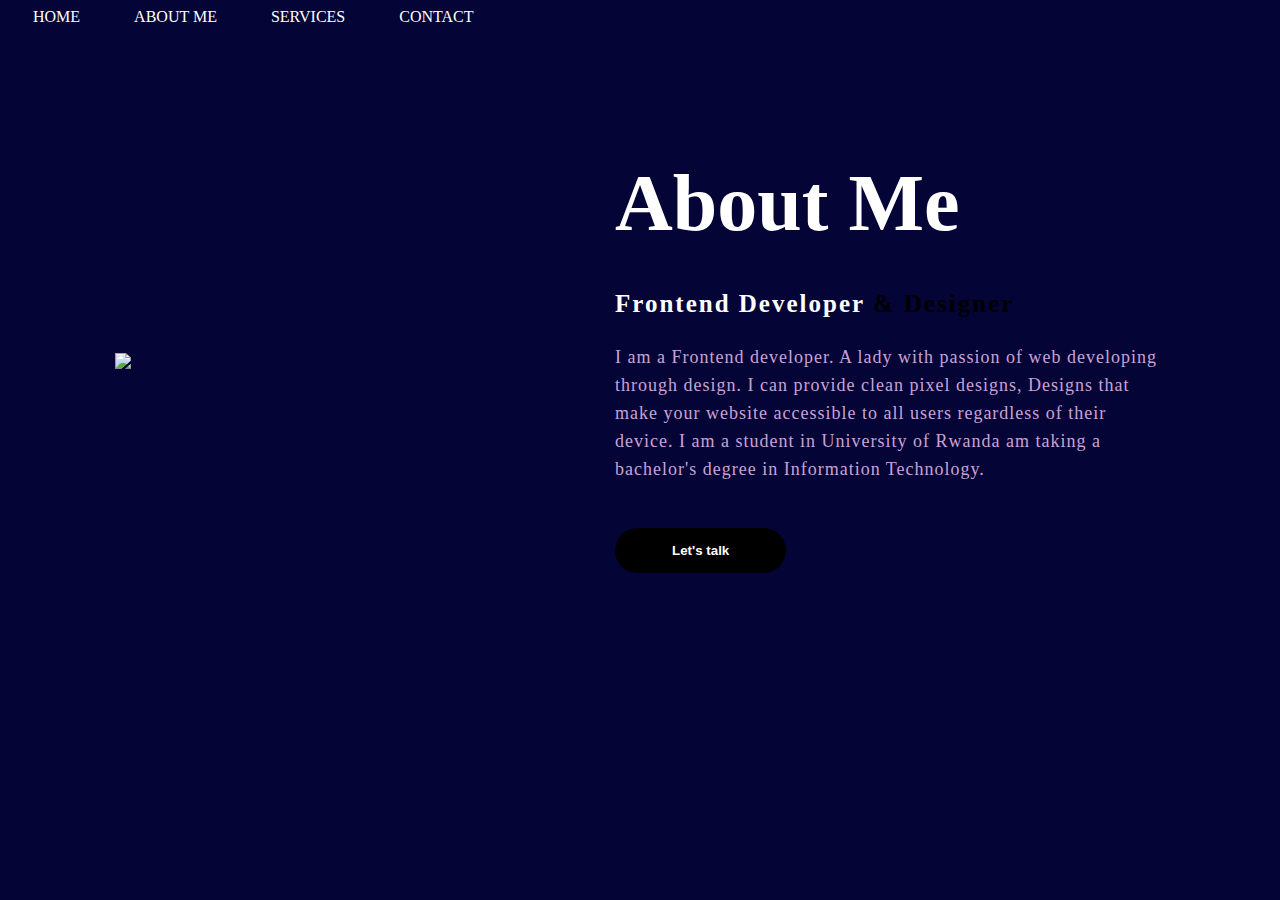
==== aboutme.html @ b5d004b7 "i made some changes" ====
<!DOCTYPE html>
<html>
    <head>
    
        <meta charset="UTF-8">
        <meta http-equiv="X-UA-Compatible" content="IE-edge">
        <meta name="viewreport" content="width=device-width, initial-scale=1.0">
        <title>Home</title>
        <link rel='stylesheet' type='text/css' href='index.css'>
    </head>
    <body>
    <a href="index.html">HOME</a>
<a href="aboutme.html">ABOUT ME</a>
<a href="service.html">SERVICES</a>
<a href="contact.html">CONTACT</a>

<section class="about">
    <div class="main">
        <img src="images/me.jpg" style="width:; height: ;">
        <div class="abouttxt">
          <h1>About me</h1>
          <h5>Frontend Developer <span>& Designer</span></h5>
          <p>I am a Frontend developer. A lady with passion of web developing through design. I can provide
            clean pixel designs, Designs that make your website accessible to all users regardless
            of their device.
            I am a student in University of Rwanda am taking a bachelor's degree in Information Technology.</p>
            <button type="submit"><a href="contact.html">Let's talk</a></button>
          </p>
        </div>
    </div>
</section>

    </body>
</html>
---- index.css ----
body{
    background-color: rgb(4, 4, 54);
    
}
a{
    text-decoration: none;
    
    color: white;
    display: inline;
    text-align: center;
    padding: 14px 25px;
    padding-bottom: 5px;
}
.details{
    color: white;
    
}

.image{
    float: right;
}
.des{
    float: left;
}
.des p{
    color:white;
    letter-spacing: 0px;
    line-height: 28px;
    font-size: 18px;
    margin-bottom: 45px;
}
footer{
    word-spacing: 1em;
    color: white;
}
input[type=text],select,textarea{
    width: 100%;
    padding: 12px;
    border: 1px;
    border-radius: 4px;
    box-sizing: border-box;
    margin-top: 6px;
    margin-bottom: 15px;
    resize: vertical;
    
}
input[type=submit]{
    background-color: beige;
    color: black;
    padding: 12px 20px;
    border: none;
    border-radius: 4px;
    cursor: pointer;
}
label{
    color: beige;
}
.services{
    background: #f1f1f1;
    text-align: center;
}
.services h1{
    display: inline-block;
    text-transform: uppercase;
    border-bottom: 4px solid #3498db;
    font-size: 20px;
    padding-bottom: 10px;
    margin-top: 40px;
}
.content{
    max-width: 1200px;
    margin: auto;
    overflow: hidden;
    padding: 20px;
}
.service{
    display: inline-block;
    width: calc(100%/3);
    margin: 0 -2px;
    padding: 20px;
    box-sizing: border-box;
    cursor: pointer;
    transition: 0.4s;
}
.service:hover{
    background: rgb(4, 4, 54);
}
.service h3{
font-size: 18px;
text-transform: uppercase;
font-weight: 500;
margin: 0;
}
.service p{
    color: gray;
    font-size: 15px;
    font-weight: 500;
}
@media screen and (max-width =500px) {
    .service{
        width: 100%;
    }
    
}
.about{
    width: 100%;
    padding: 78px 0px;
  
}
.about img{
    height: auto;
    width: 420px;
}
.abouttxt{
    width: 550px;
}
.main{
    width: 1130px;
    max-width: 95%;
    margin: 0 auto;
    display: flex;
    align-items: center;
    justify-content: space-around;
}
.abouttxt h1{
    color: white;
    font-size: 80px;
    text-transform: capitalize;
    margin-bottom: 20px;
}
.abouttxt h5{
    color: white;
    font-size: 25px;
    text-transform: capitalize;
    margin-bottom: 25px;
    letter-spacing: 2px;
    
}
span{
    color: black;
}
.abouttxt p{
    color:#fcfc;
    letter-spacing: 1px;
    line-height: 28px;
    font-size: 18px;
    margin-bottom: 45px;
}
button{
    background: black;
    color: white;
    text-decoration: none;
    border: 2px solid transparent;
    font-weight: bold;
    padding: 13px 30px;
    border-radius: 30px;
}
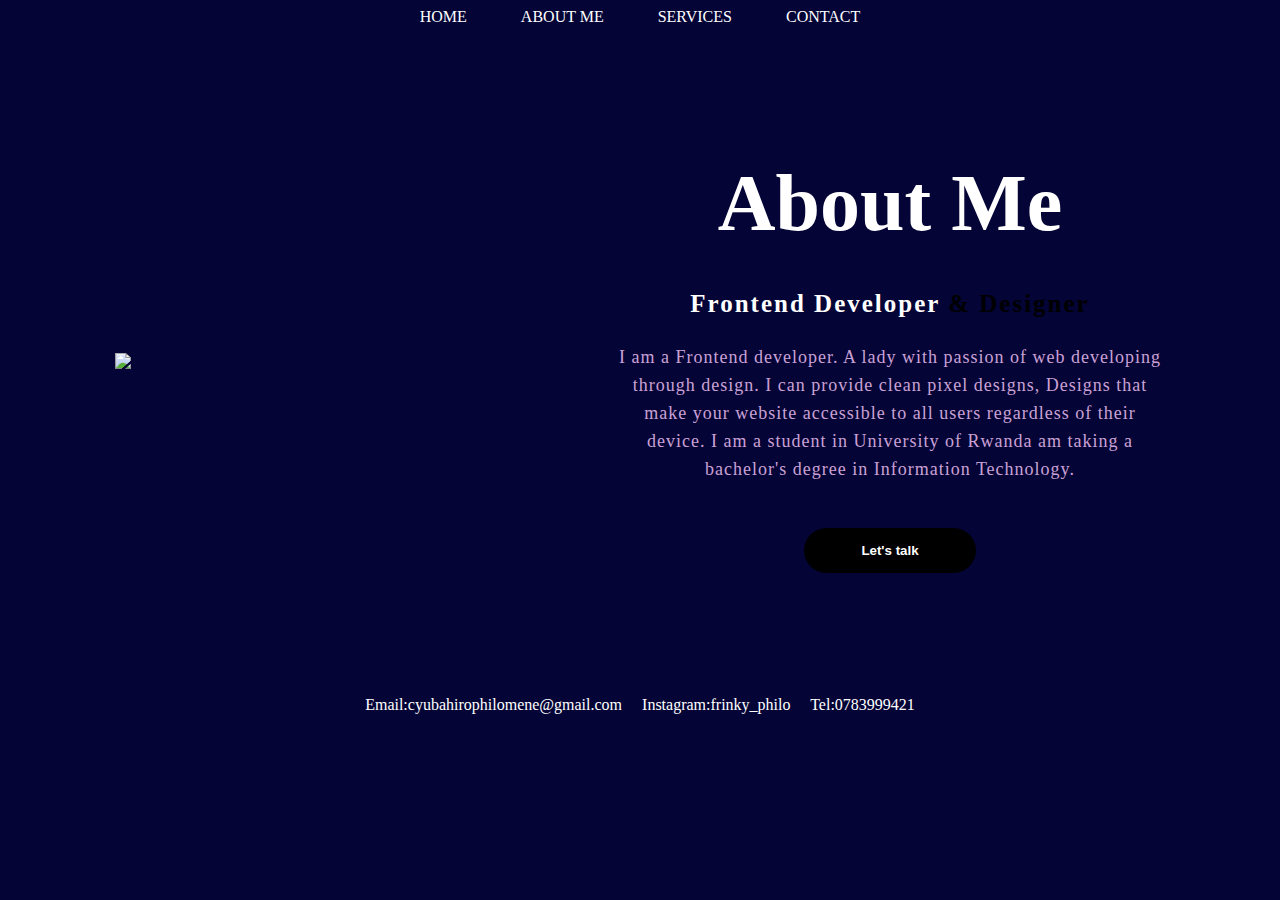
==== commit 764d6bd0: "i made some changes" ====
--- a/aboutme.html
+++ b/aboutme.html
@@ -29,6 +29,9 @@
         </div>
     </div>
 </section>
+<footer>
+    Email:cyubahirophilomene@gmail.com Instagram:frinky_philo Tel:0783999421
+</footer>
 
     </body>
 </html>--- a/index.css
+++ b/index.css
@@ -1,5 +1,7 @@
 body{
     background-color: rgb(4, 4, 54);
+
+    text-align: center;
     
 }
 a{
@@ -13,11 +15,13 @@
 }
 .details{
     color: white;
+    margin: auto;
     
 }
 
 .image{
     float: right;
+    
 }
 .des{
     float: left;
@@ -54,6 +58,7 @@
 }
 label{
     color: beige;
+    float: left;
 }
 .services{
     background: #f1f1f1;
@@ -75,12 +80,13 @@
 }
 .service{
     display: inline-block;
-    width: calc(100%/3);
+    width: calc(100%/2);
     margin: 0 -2px;
     padding: 20px;
     box-sizing: border-box;
     cursor: pointer;
     transition: 0.4s;
+    
 }
 .service:hover{
     background: rgb(4, 4, 54);
@@ -154,6 +160,7 @@
     font-weight: bold;
     padding: 13px 30px;
     border-radius: 30px;
+   
 }
 
 
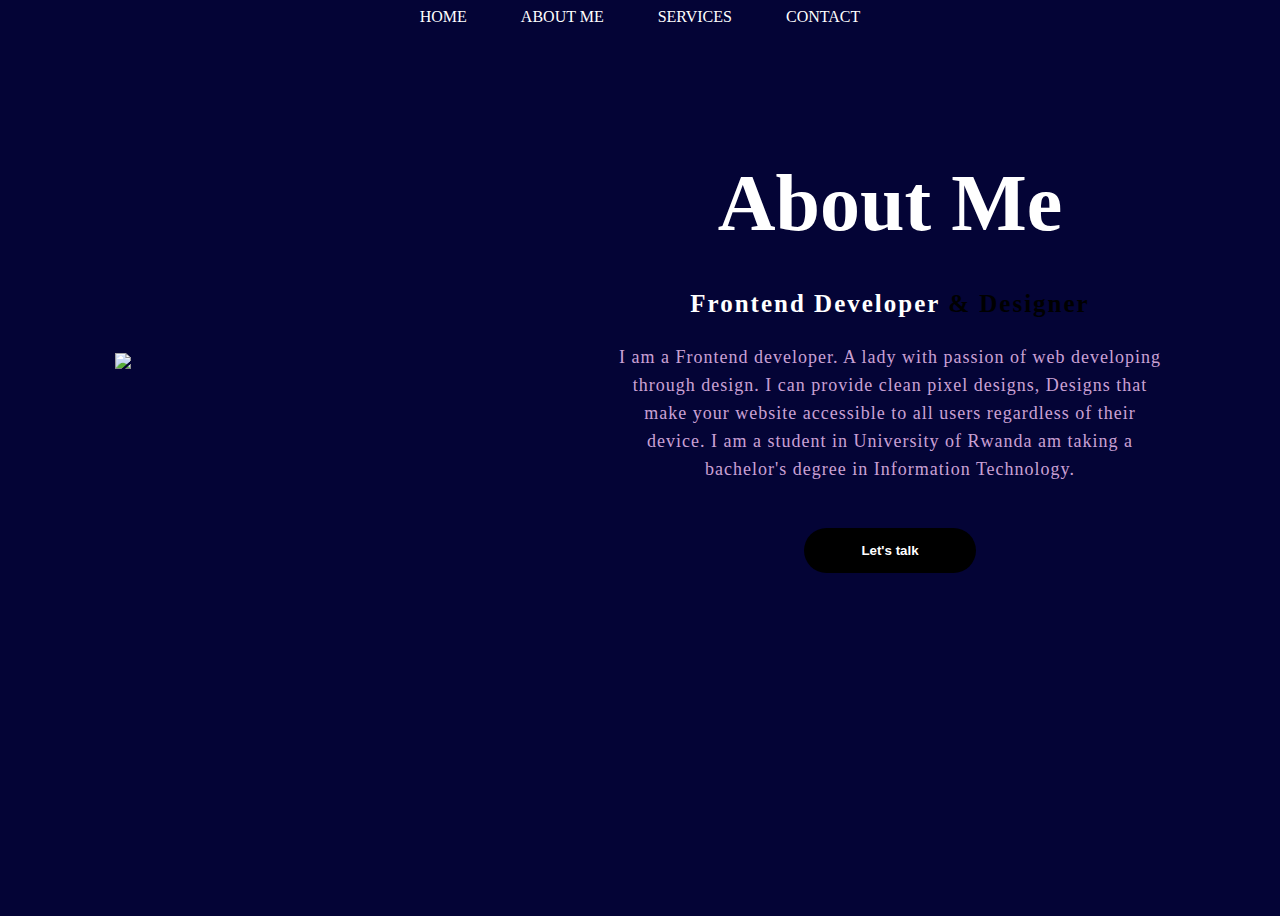
==== commit 63c74251: "i made some changes" ====
--- a/aboutme.html
+++ b/aboutme.html
@@ -7,6 +7,7 @@
         <meta name="viewreport" content="width=device-width, initial-scale=1.0">
         <title>Home</title>
         <link rel='stylesheet' type='text/css' href='index.css'>
+        <link rel="stylesheet" href="https://cdnjs.cloudflare.com/ajax/libs/font-awesome/6.2.1/css/all.min.css" integrity="sha512-MV7K8+y+gLIBoVD59lQIYicR65iaqukzvf/nwasF0nqhPay5w/9lJmVM2hMDcnK1OnMGCdVK+iQrJ7lzPJQd1w==" crossorigin="anonymous" referrerpolicy="no-referrer" />
     </head>
     <body>
     <a href="index.html">HOME</a>
@@ -29,9 +30,9 @@
         </div>
     </div>
 </section>
-<footer>
+<!--<footer>
     Email:cyubahirophilomene@gmail.com Instagram:frinky_philo Tel:0783999421
-</footer>
+</footer>-->
 
     </body>
 </html>--- a/index.css
+++ b/index.css
@@ -2,6 +2,10 @@
     background-color: rgb(4, 4, 54);
 
     text-align: center;
+    justify-content: flex-end;
+    align-items: center;
+    min-height: 100vh;
+    flex-direction: column;
     
 }
 a{
@@ -33,10 +37,7 @@
     font-size: 18px;
     margin-bottom: 45px;
 }
-footer{
-    word-spacing: 1em;
-    color: white;
-}
+
 input[type=text],select,textarea{
     width: 100%;
     padding: 12px;
@@ -61,8 +62,10 @@
     float: left;
 }
 .services{
-    background: #f1f1f1;
+    background: white;
     text-align: center;
+    width: 100%;
+    padding: 30px 0px;
 }
 .services h1{
     display: inline-block;
@@ -73,37 +76,50 @@
     margin-top: 40px;
 }
 .content{
-    max-width: 1200px;
-    margin: auto;
-    overflow: hidden;
-    padding: 20px;
+    display: flex;
+    justify-content: center;
+    align-items: center;
+    min-height: 450px;
 }
 .service{
-    display: inline-block;
-    width: calc(100%/2);
-    margin: 0 -2px;
-    padding: 20px;
-    box-sizing: border-box;
-    cursor: pointer;
-    transition: 0.4s;
+    height: 365px;
+    width: 335px;
+    padding: 5px 15px;
+    background: white;
+    border-radius: 20px;
+    margin: 15px;
+    position: relative;
+    overflow: hidden;
+    text-align: center;
     
 }
+.service i{
+    font-size: 50px;
+    display: block;
+    text-align: center;
+    margin: 25px 0px;
+}
 .service:hover{
-    background: rgb(4, 4, 54);
+    background:#3498db;
 }
 .service h3{
-font-size: 18px;
+font-size: 23px;
+color: black;
 text-transform: uppercase;
-font-weight: 500;
-margin: 0;
+margin-bottom: 15px;
 }
 .service p{
     color: gray;
-    font-size: 15px;
-    font-weight: 500;
+    font-size: 16px;
+  line-height: 27px;
+  margin-bottom: 25px;
 }
 @media screen and (max-width =500px) {
     .service{
+        width: 100%;
+    }
+    .about
+    {
         width: 100%;
     }
     
@@ -173,3 +189,4 @@
 
 
 
+
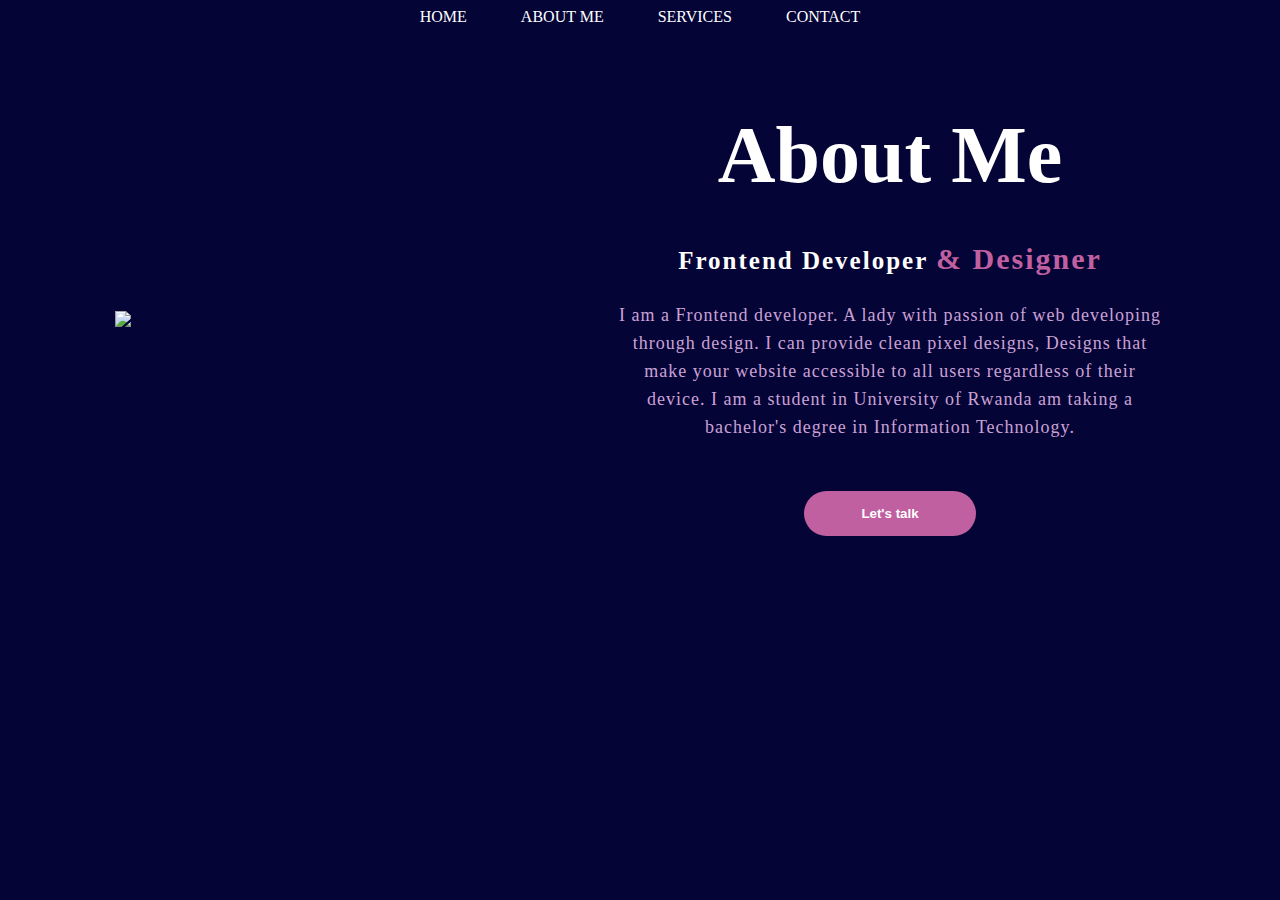
==== commit 7100d034: "i  made changes" ====
--- a/aboutme.html
+++ b/aboutme.html
@@ -5,7 +5,7 @@
         <meta charset="UTF-8">
         <meta http-equiv="X-UA-Compatible" content="IE-edge">
         <meta name="viewreport" content="width=device-width, initial-scale=1.0">
-        <title>Home</title>
+        <title>AboutMe</title>
         <link rel='stylesheet' type='text/css' href='index.css'>
         <link rel="stylesheet" href="https://cdnjs.cloudflare.com/ajax/libs/font-awesome/6.2.1/css/all.min.css" integrity="sha512-MV7K8+y+gLIBoVD59lQIYicR65iaqukzvf/nwasF0nqhPay5w/9lJmVM2hMDcnK1OnMGCdVK+iQrJ7lzPJQd1w==" crossorigin="anonymous" referrerpolicy="no-referrer" />
     </head>
--- a/index.css
+++ b/index.css
@@ -2,11 +2,7 @@
     background-color: rgb(4, 4, 54);
 
     text-align: center;
-    justify-content: flex-end;
-    align-items: center;
-    min-height: 100vh;
-    flex-direction: column;
-    
+  height: 600px;
 }
 a{
     text-decoration: none;
@@ -17,6 +13,9 @@
     padding: 14px 25px;
     padding-bottom: 5px;
 }
+a:active{
+    background-color: #c060a1;
+}
 .details{
     color: white;
     margin: auto;
@@ -29,12 +28,16 @@
 }
 .des{
     float: left;
+    height: 450px;
+    width: 500px;
+    
 }
 .des p{
+    text-align: center;
     color:white;
-    letter-spacing: 0px;
-    line-height: 28px;
-    font-size: 18px;
+    letter-spacing: 2px;
+  height: 250px;
+    font-size: 45px;
     margin-bottom: 45px;
 }
 
@@ -70,7 +73,7 @@
 .services h1{
     display: inline-block;
     text-transform: uppercase;
-    border-bottom: 4px solid #3498db;
+    border-bottom: 4px solid #3b185f;
     font-size: 20px;
     padding-bottom: 10px;
     margin-top: 40px;
@@ -100,7 +103,7 @@
     margin: 25px 0px;
 }
 .service:hover{
-    background:#3498db;
+    background:#3b185f;
 }
 .service h3{
 font-size: 23px;
@@ -126,7 +129,7 @@
 }
 .about{
     width: 100%;
-    padding: 78px 0px;
+    padding: 30px 0px;
   
 }
 .about img{
@@ -159,7 +162,8 @@
     
 }
 span{
-    color: black;
+    color: #c060a1;
+    font-size: 30px;
 }
 .abouttxt p{
     color:#fcfc;
@@ -169,24 +173,36 @@
     margin-bottom: 45px;
 }
 button{
-    background: black;
+    background: #c060a1;
     color: white;
     text-decoration: none;
     border: 2px solid transparent;
     font-weight: bold;
     padding: 13px 30px;
     border-radius: 30px;
+    margin-top: 5px;
    
 }
-
-
-
-
-
-
-
-
-
-
-
-
+.container{
+  
+  
+  width: 50%;
+  height: 50%;
+  margin-top: 30px;
+  padding-top: 20px;
+  padding-bottom: 10px;
+  margin-left: 80px;
+ 
+}
+
+
+
+
+
+
+
+
+
+
+
+
